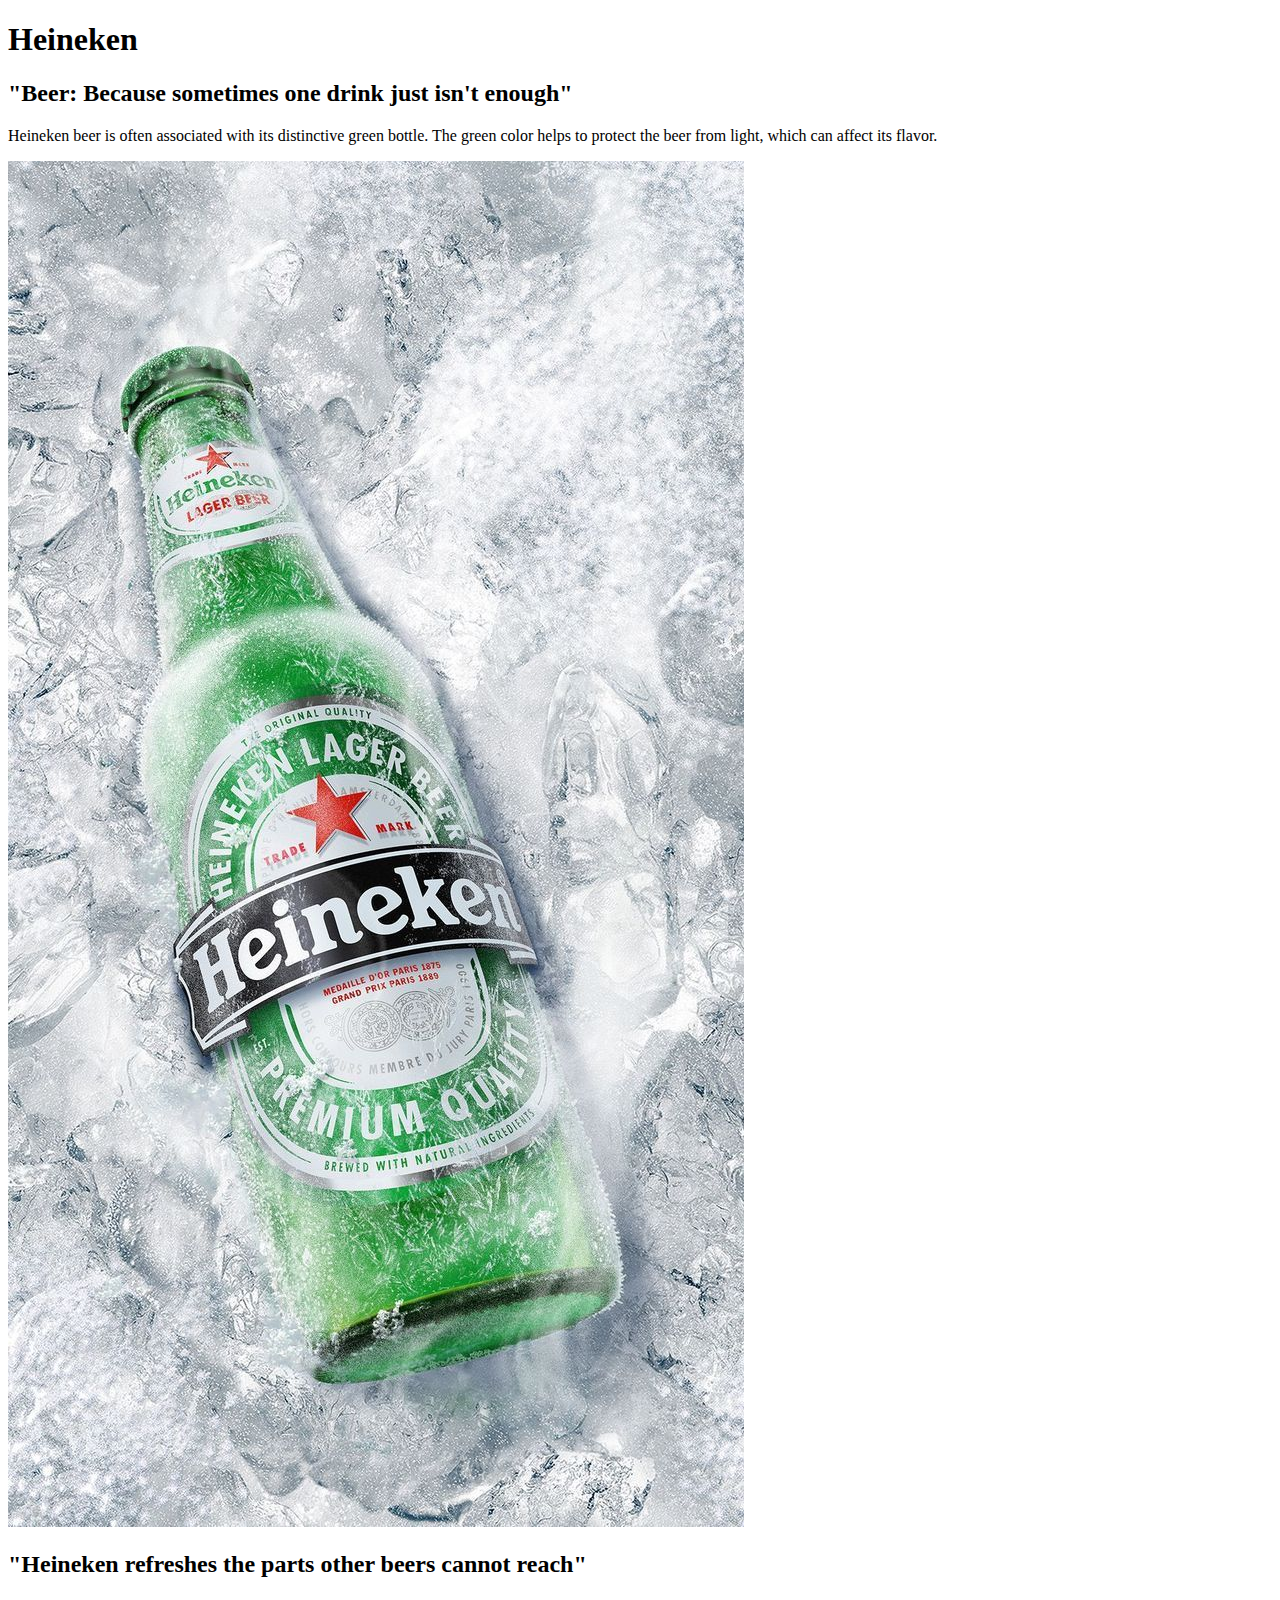
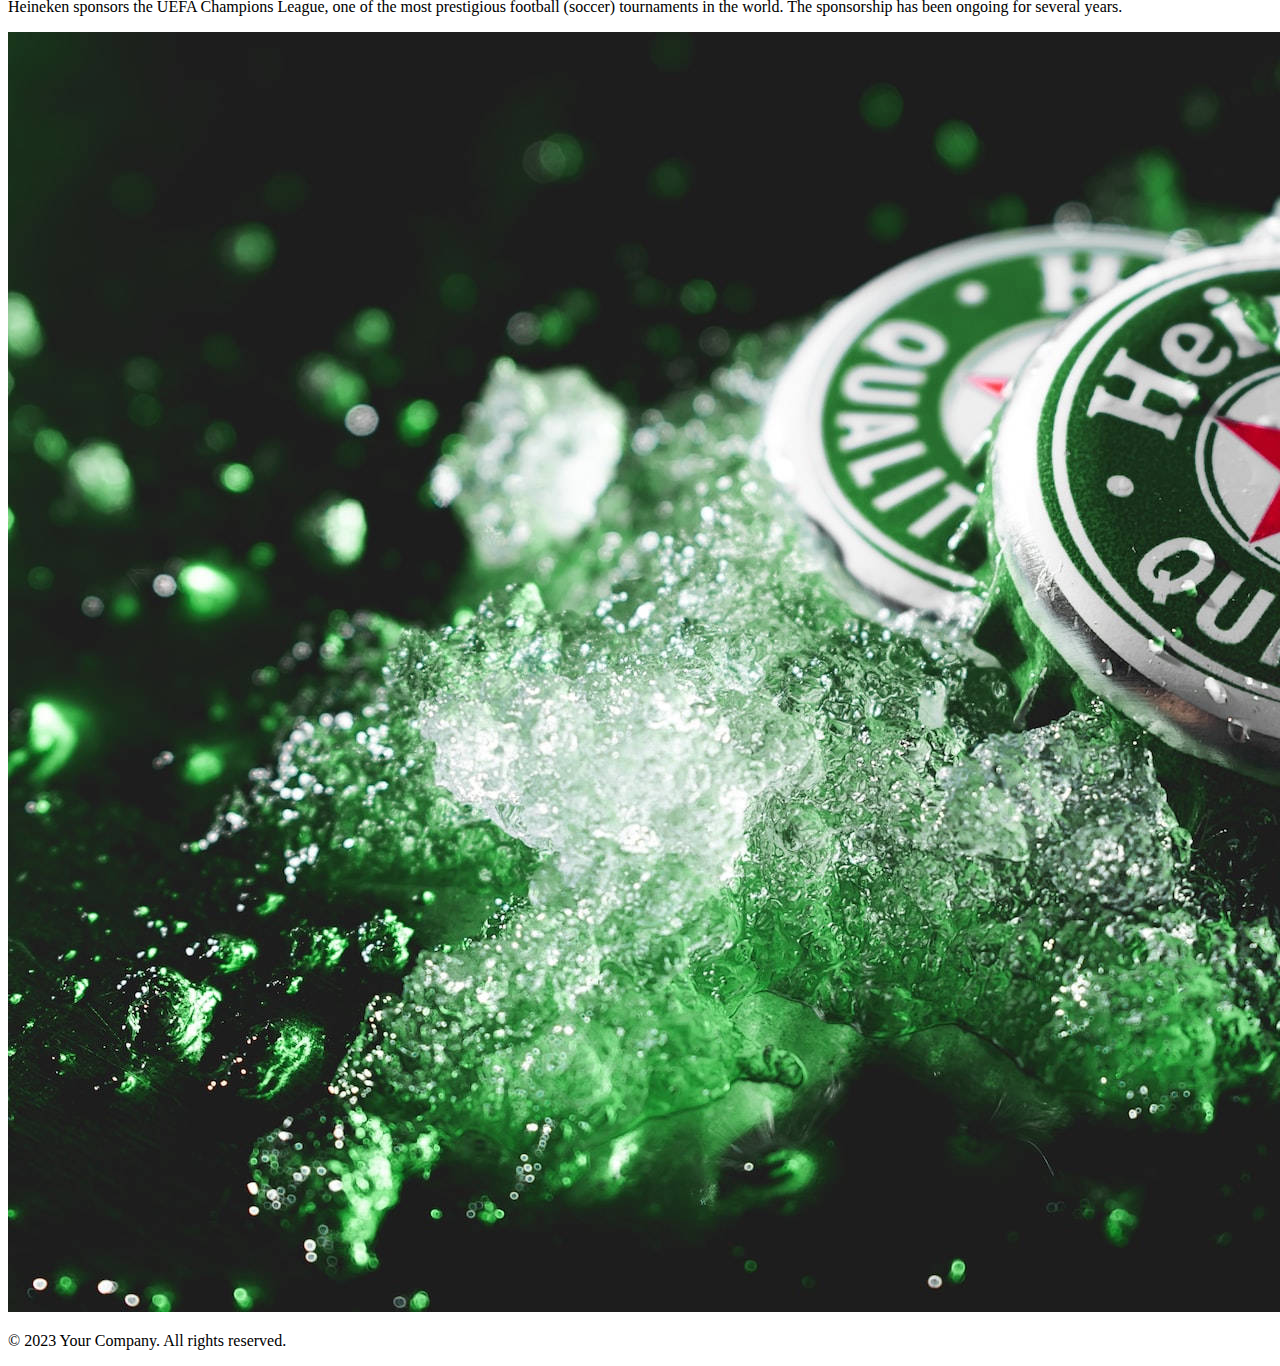
==== index.html @ 4cdb56e8 "Add files via upload" ====
<!DOCTYPE html>
<html lang="en">
<head>
    <meta charset="UTF-8">
    <meta name="viewport" content="width=device-width, initial-scale=1.0">
    <title>Open Your World</title>
</head>
<body>

    <header>
        <h1>Heineken</h1>
    </header>

    <main>
        <section>
            <h2>"Beer: Because sometimes one drink just isn't enough"</h2>
            <p>Heineken beer is often associated with its distinctive green bottle. 
               The green color helps to protect the beer from light, which can affect 
               its flavor.</p>
            
            <!-- Add the first image -->
            <img src="beer.jpg" alt="Description of Image 1">
        </section>

        <section>
            <h2>"Heineken refreshes the parts other beers cannot reach"</h2>
            <p>Heineken sponsors the UEFA Champions League, one of the most prestigious 
               football (soccer) tournaments in the world. The sponsorship has been ongoing
               for several years.</p>
            
            <!-- Add the second image -->
            <img src="heinkn.jpg" alt="Description of Image 2">
        </section>

        <!-- Add more sections as needed -->

    </main>

    <footer>
        <p>&copy; 2023 Your Company. All rights reserved.</p>
    </footer>

</body>
</html>
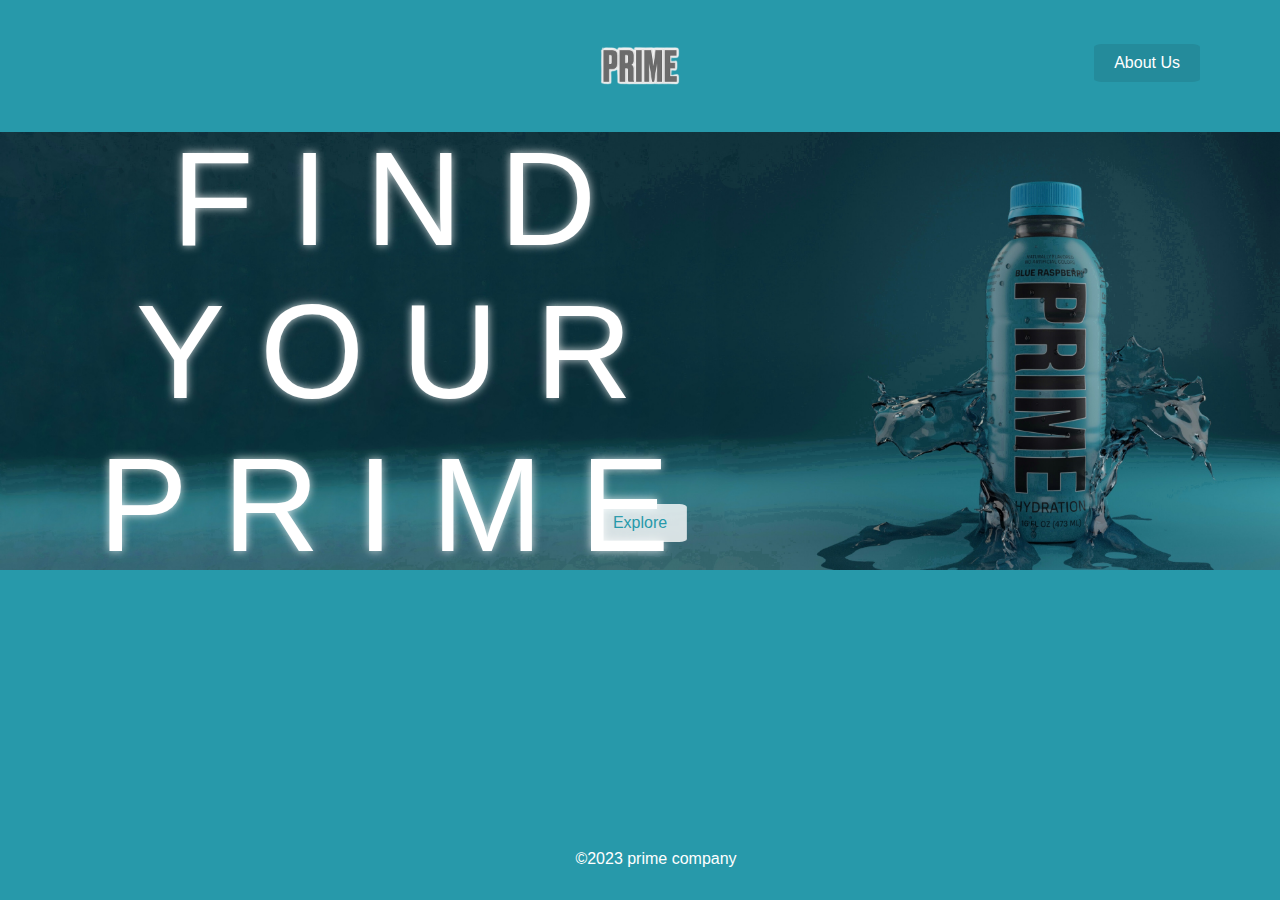
==== commit 5bd5907f: "Add files via upload" ====
--- a/index.html
+++ b/index.html
@@ -3,42 +3,30 @@
 <head>
     <meta charset="UTF-8">
     <meta name="viewport" content="width=device-width, initial-scale=1.0">
-    <title>Open Your World</title>
+    <link rel="stylesheet" href="index.css">
+    <title>HOME</title>
 </head>
 <body>
-
     <header>
-        <h1>Heineken</h1>
+        <img src="prime.png" alt="Logo">
+        <a href="about.html">
+            <button class="header-button">About Us</button>
+        </a>
     </header>
-
-    <main>
-        <section>
-            <h2>"Beer: Because sometimes one drink just isn't enough"</h2>
-            <p>Heineken beer is often associated with its distinctive green bottle. 
-               The green color helps to protect the beer from light, which can affect 
-               its flavor.</p>
-            
-            <!-- Add the first image -->
-            <img src="beer.jpg" alt="Description of Image 1">
-        </section>
-
-        <section>
-            <h2>"Heineken refreshes the parts other beers cannot reach"</h2>
-            <p>Heineken sponsors the UEFA Champions League, one of the most prestigious 
-               football (soccer) tournaments in the world. The sponsorship has been ongoing
-               for several years.</p>
-            
-            <!-- Add the second image -->
-            <img src="heinkn.jpg" alt="Description of Image 2">
-        </section>
-
-        <!-- Add more sections as needed -->
-
-    </main>
+    
+    <!-- Add an image container div to position text on top -->
+    <div class="image-container">
+        <a href="product.html">
+        <button class="image-button">Explore</button>
+        </a>
+        <img src="indimg1.jpg" alt="Description of the image">
+        <div class="image-text">
+            <p>F I N D<BR>Y O U R<BR>P R I M E</p>
+        </div>
+    </div>
 
     <footer>
-        <p>&copy; 2023 Your Company. All rights reserved.</p>
+        <p>&copy;2023 prime company</p>
     </footer>
-
 </body>
 </html>
--- a/index.css
+++ b/index.css
@@ -0,0 +1,97 @@
+body {
+    background-color: rgb(39, 153, 170);
+    font-family: 'Arial', sans-serif;
+    margin: 0;
+    padding: 0;
+    box-sizing: border-box;
+}
+
+header {
+    background-color: rgb(39, 153, 170);
+    color: #fff;
+    text-align: center;
+    padding: 1em;
+}
+
+/* Add styles for the logo */
+header img {
+    max-width: 100px; /* Adjust the max-width as needed */
+    height: auto;
+}
+
+/* Updated CSS for the button */
+.header-button {
+    background-color: rgba(34, 125, 139, 0.5);
+    color: rgb(255, 255, 255);
+    border: none;
+    padding: 10px 20px;
+    position: absolute;
+    top: 7%;
+    right: 80px;
+    transform: translateY(-50%);
+    border-radius: 8%;
+    cursor: pointer;
+    font-size: 16px;
+}
+
+/* Updated CSS for the button on hover */
+.header-button:hover {
+    background-color: rgba(255, 255, 255, 0.8);
+}
+
+.image-container {
+    position: relative;
+    max-width: 100%;
+    text-align: center;
+}
+
+img {
+    max-width: 100%;
+    height: auto;
+    display: block;
+    margin: 0 auto;
+}
+
+.image-text {
+    position: absolute;
+    top: 50%;
+    left: 30%;
+    transform: translate(-50%, -50%);
+    color: #fff;
+    font-size: 134px;
+    font-family: Impact, Haettenschweiler, 'Arial Narrow Bold', sans-serif;
+    text-shadow: 0 0 10px rgba(255, 255, 255, 0.8);
+}
+
+/* Add styles for the new button */
+.image-button {
+    background-color: rgba(255, 255, 255, 0.8);
+    color: rgb(39, 153, 170);
+    border: none;
+    padding: 10px 20px;
+    position: absolute;
+    top: 85%;
+    left: 50%;
+    transform: translateX(-50%);
+    border-radius: 8%;
+    cursor: pointer;
+    font-size: 16px;
+}
+
+/* Add styles for the new button on hover */
+.image-button:hover {
+    background-color: rgba(34, 125, 139, 0.5);
+    color: rgb(255, 255, 255);
+}
+
+
+footer {
+    background-color: rgb(39, 153, 170);
+    color: #fff;
+    text-align: center;
+    padding: 1em;
+    position: fixed;
+    bottom: 0;
+    width: 100%;
+}
+
